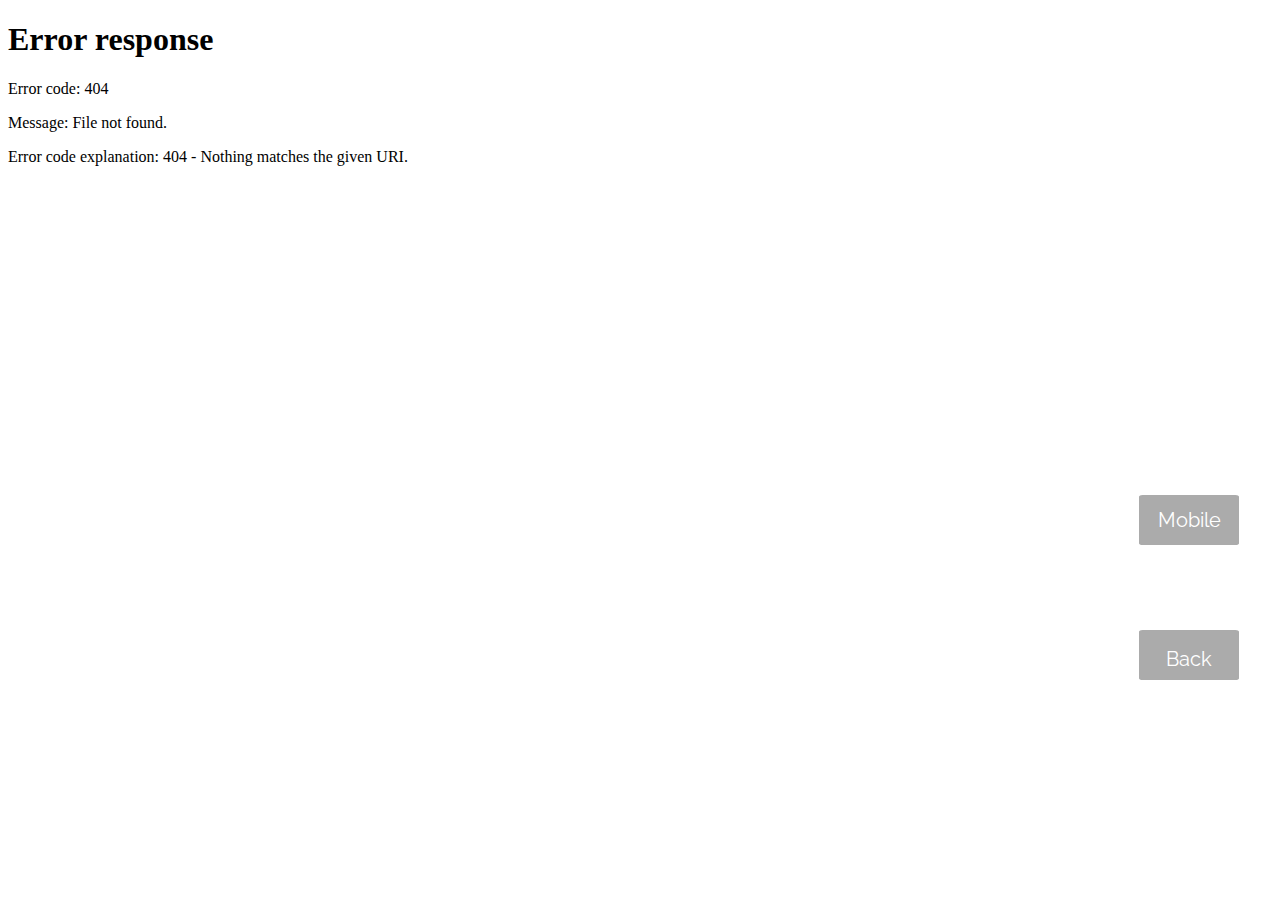
==== repair.html @ 5f74d2cd "feat: implement slider and projects pages" ====
<!DOCTYPE html>
<html lang="en">
<head>
  <meta charset="UTF-8">
  <meta name="viewport" content="width=device-width, initial-scale=1.0">
  <meta http-equiv="X-UA-Compatible" content="ie=edge">
  <title>Repair design project</title>
  <link rel="stylesheet" href="https://stackpath.bootstrapcdn.com/bootstrap/4.3.1/css/bootstrap.min.css" integrity="sha384-ggOyR0iXCbMQv3Xipma34MD+dH/1fQ784/j6cY/iJTQUOhcWr7x9JvoRxT2MZw1T" crossorigin="anonymous">
  <link rel="stylesheet" href="https://meyerweb.com/eric/tools/css/reset/reset.css">
  <link href="https://fonts.googleapis.com/css?family=Raleway:400,600,700,900&display=swap" rel="stylesheet">
  <link href="./assets/fonts/fontawesome-free-5.11.2-web/fontawesome-free-5.11.2-web/css/all.css" rel="stylesheet">
  <link href="./style.css" rel="stylesheet">
</head>
<body style="overflow: hidden;">
  <div id="frame">
    <iframe class="iframe" src="./projects/repair-design-project/repair-design-project/repair-design-project/index.html" frameborder="0"></iframe>
  </div>
  <button class="button_mobile fix_button" id="change_btn">Mobile</button>
  <button class="button_desktop fix_button"><a href="./index.html#education">Back</a></button>

  <script src="./script/repair.js"></script>
</body>
</html>
---- style.css ----
body {
  font-family: 'Raleway', sans-serif;
  font-size: 1.25rem;
}

.wrapper {
  max-width: 1440px;
  margin: 0 auto;
  background-color: #f5eef8;
}

@media screen and (max-width: 375px) {
  .wrapper {
    max-width: 100%;
  }
}

.header {
  display: -webkit-box;
  display: -ms-flexbox;
  display: flex;
  -webkit-box-pack: justify;
      -ms-flex-pack: justify;
          justify-content: space-between;
  height: 120px;
  font-family: 'Raleway', sans-serif;
  background-color: #d7bde2;
}

@media screen and (max-width: 768px) {
  .header {
    display: none;
  }
}

.header .header--logo {
  margin: 3% 0 0 5%;
  font-size: 1.4rem;
  font-weight: 700;
  line-height: 1.9rem;
  text-transform: uppercase;
  cursor: pointer;
}

.header .header--logo a {
  color: #6600cc;
  text-decoration: none;
}

.header .header--logo a:hover {
  text-decoration: underline;
}

.header .navbar {
  display: -webkit-box;
  display: -ms-flexbox;
  display: flex;
  -webkit-box-pack: center;
      -ms-flex-pack: center;
          justify-content: center;
  -webkit-box-align: start;
      -ms-flex-align: start;
          align-items: flex-start;
  width: 60%;
  margin: 3% 5% 0 0;
  padding: 0;
}

.header .navbar--list {
  display: -webkit-box;
  display: -ms-flexbox;
  display: flex;
  -webkit-box-pack: justify;
      -ms-flex-pack: justify;
          justify-content: space-between;
  width: 60%;
}

.header .navbar--item {
  list-style-type: none;
}

.header .navbar--link {
  display: -webkit-box;
  display: -ms-flexbox;
  display: flex;
  -webkit-box-align: center;
      -ms-flex-align: center;
          align-items: center;
  -webkit-box-pack: center;
      -ms-flex-pack: center;
          justify-content: center;
  width: 150%;
  height: 200%;
  border-radius: 20px;
  text-decoration: none;
  color: #000000;
}

.header .navbar--link:hover {
  color: white;
  background-color: #6600cc;
  text-decoration: none;
}

.main {
  padding: 5%;
  line-height: 1.5rem;
  text-align: justify;
}

.main_info {
  display: -webkit-box;
  display: -ms-flexbox;
  display: flex;
  -webkit-box-orient: horizontal;
  -webkit-box-direction: normal;
      -ms-flex-direction: row;
          flex-direction: row;
}

@media screen and (max-width: 375px) {
  .main_info {
    -webkit-box-orient: vertical;
    -webkit-box-direction: normal;
        -ms-flex-direction: column;
            flex-direction: column;
  }
}

.main_info--photo {
  max-width: 260px;
}

@media screen and (max-width: 375px) {
  .main_info--photo {
    max-width: 75%;
    margin: 0 auto;
  }
}

.main_info .address {
  display: -webkit-box;
  display: -ms-flexbox;
  display: flex;
  -webkit-box-orient: vertical;
  -webkit-box-direction: normal;
      -ms-flex-direction: column;
          flex-direction: column;
  margin-left: 15%;
}

@media screen and (max-width: 375px) {
  .main_info .address {
    margin: 0;
  }
}

.main_info .address--name {
  font-size: 2rem;
  font-weight: 700;
  text-align: center;
}

@media screen and (max-width: 768px) {
  .main_info .address--name {
    max-width: 100%;
    margin: 10% auto;
    font-size: 1.5rem;
  }
}

.main_info .contacts {
  display: -webkit-box;
  display: -ms-flexbox;
  display: flex;
  -webkit-box-orient: vertical;
  -webkit-box-direction: normal;
      -ms-flex-direction: column;
          flex-direction: column;
  -webkit-box-pack: space-evenly;
      -ms-flex-pack: space-evenly;
          justify-content: space-evenly;
  height: 100%;
  font-size: 1.4rem;
}

@media screen and (max-width: 375px) {
  .main_info .contacts {
    font-size: 1rem;
    text-align: center;
    line-height: 1.5rem;
  }
}

.main_info .contacts--link {
  color: black;
  text-decoration: none;
}

.main_info .contacts--link:hover {
  text-decoration: underline;
  color: #6600cc;
}

.education {
  line-height: 2rem;
  margin-bottom: 10%;
}

.education .education--header {
  display: -webkit-box;
  display: -ms-flexbox;
  display: flex;
  -webkit-box-orient: horizontal;
  -webkit-box-direction: normal;
      -ms-flex-direction: row;
          flex-direction: row;
  -webkit-box-pack: center;
      -ms-flex-pack: center;
          justify-content: center;
  -webkit-box-align: center;
      -ms-flex-align: center;
          align-items: center;
  width: 100%;
  margin: 2.5% 0 0;
  padding: 2.5% 0;
  font-size: 2rem;
  border: dashed 2px  #6600cc;
  color: black;
  cursor: pointer;
}

.education .education--header:hover {
  color: #9933ff;
}

.education .education--header .education--h2 {
  margin: 0 5% 0 0;
  font-weight: bolder;
  font-size: 1.5rem;
  text-align: center;
}

@media screen and (max-width: 375px) {
  .education .education--header .education--h2 {
    font-size: 1rem;
    line-height: 1.5rem;
  }
}

.education .education--body {
  display: none;
  border: dashed 2px  #6600cc;
  color: black;
}

@media screen and (max-width: 375px) {
  .education .education--body {
    font-size: 1rem;
    line-height: 1.5rem;
  }
}

.education .education--info {
  padding: 0 0 2% 5%;
  background-color: rgba(230, 204, 255, 0.4);
  border-bottom: dashed 1px black;
}

@media screen and (max-width: 375px) {
  .education .education--info {
    padding: 0 5% 2%;
  }
}

.education .education--info:hover {
  background-color: rgba(102, 0, 204, 0.2);
}

.education .education--place {
  padding-top: 2%;
}

.education .body--active {
  display: block;
}

.education .header--active {
  color: #9933ff;
  background-color: rgba(102, 0, 204, 0.4);
}

.education .fa-sort-down {
  position: relative;
  top: -5px;
}

.education .fa-sort-up {
  position: relative;
  top: 5px;
}

.projects {
  margin: 20px auto;
  background-color: rgba(230, 204, 255, 0.4);
}

@media screen and (max-width: 375px) {
  .projects {
    width: 100%;
  }
}

.projects .slide {
  position: relative;
  display: -webkit-box;
  display: -ms-flexbox;
  display: flex;
  -webkit-box-orient: horizontal;
  -webkit-box-direction: normal;
      -ms-flex-direction: row;
          flex-direction: row;
  color: #000000;
}

@media screen and (max-width: 375px) {
  .projects .slide {
    width: 100%;
    height: 100%;
  }
}

.projects .slide img {
  max-width: 60%;
  margin: 0 0 0 auto;
}

.projects .slide_desc {
  position: absolute;
  top: 20%;
  left: 10%;
}

@media screen and (max-width: 375px) {
  .projects .slide_desc {
    top: 10%;
    left: 5%;
  }
}

.projects .slide_desc .slide_desc--h2 {
  margin: 0 5% 0 0;
  font-weight: bolder;
  font-size: 1.5rem;
  text-align: center;
  text-align: left;
}

@media screen and (max-width: 375px) {
  .projects .slide_desc .slide_desc--h2 {
    font-size: 1rem;
    line-height: 1.5rem;
  }
}

@media screen and (max-width: 375px) {
  .projects .slide_desc .slide_desc--h2 {
    font-size: 0.8rem;
    line-height: 1rem;
  }
}

.projects .slide_desc .slide_desc--list {
  padding-top: 10%;
  padding-left: 10%;
  list-style-type: disc;
  font-size: 1rem;
  line-height: 2.5rem;
}

@media screen and (max-width: 375px) {
  .projects .slide_desc .slide_desc--list {
    display: none;
  }
}

.projects .slide_desc .desc_show {
  display: none;
}

@media screen and (max-width: 375px) {
  .projects .slide_desc .desc_show {
    display: block;
    font-size: 0.6rem;
    line-height: 1rem;
  }
}

.projects .slide_desc .slide_desc-mobile {
  display: none;
}

.projects .slide_desc .desc-show {
  display: block;
}

.projects .slide_desc .slide_desc--list-mobile {
  padding-top: 0;
  font-size: 0.6rem;
  line-height: 1rem;
}

.projects .slick-prev:before,
.projects .slick-next:before {
  color: #6600cc;
  font-size: 25px;
}

@media screen and (max-width: 375px) and (max-width: 375px) {
  .projects .slick-prev:before,
  .projects .slick-next:before {
    display: none;
  }
}

.iframe {
  width: 100%;
  height: 100vh;
}

.fix_button {
  position: fixed;
  left: 89%;
  display: block;
  width: 100px;
  height: 50px;
  padding: 0;
  border: solid 1px #ababab;
  border-radius: 4%;
  background-color: #ababab;
  color: white;
}

.fix_button a {
  display: block;
  width: 100%;
  height: 100%;
  padding: 0.8rem;
  color: white;
  text-decoration: none;
}

.button_mobile {
  top: 55%;
  cursor: pointer;
}

.button_desktop {
  top: 70%;
  cursor: pointer;
}

.mobile_width {
  margin: 0 auto;
  max-width: 375px;
}
/*# sourceMappingURL=style.css.map */
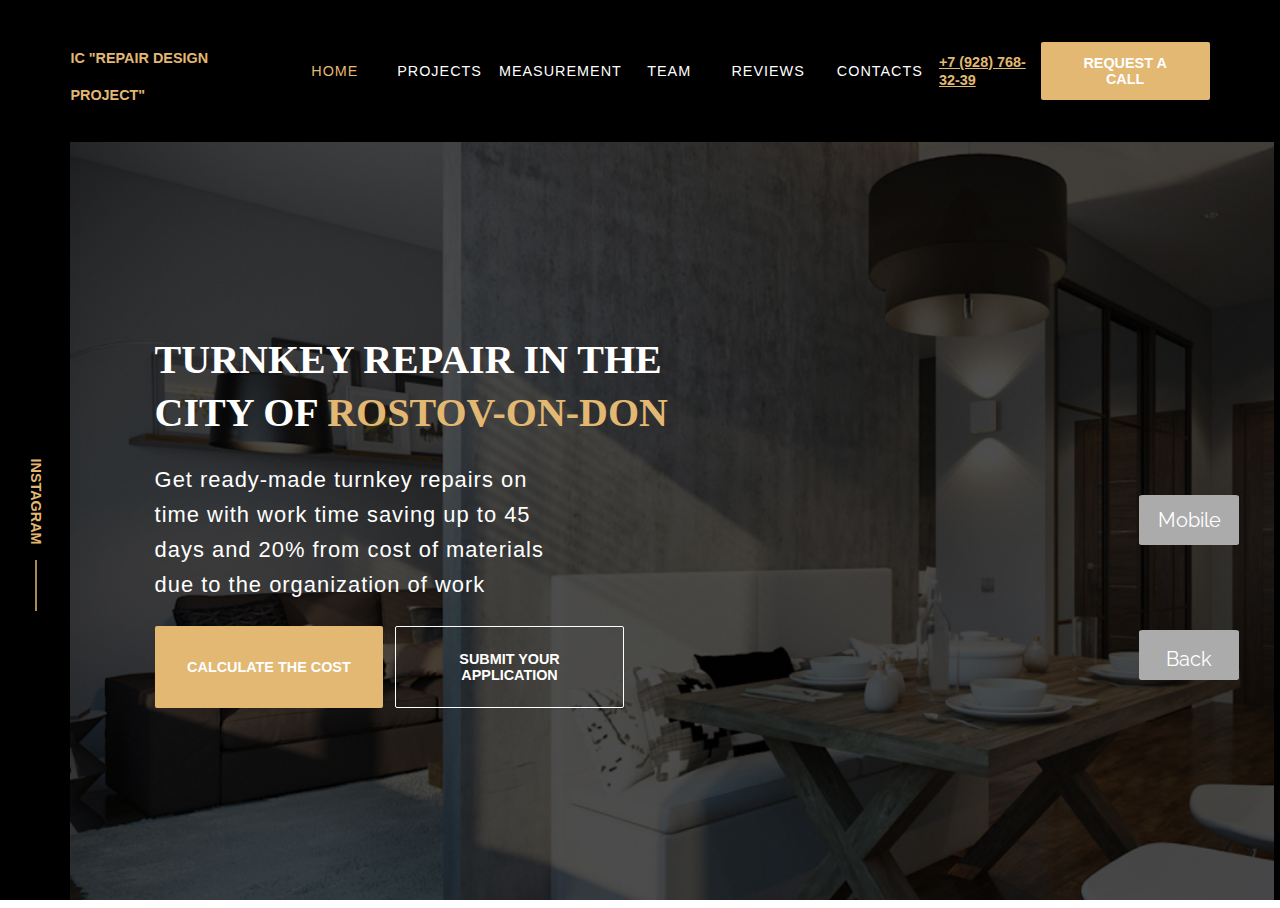
==== commit 77fbade7: "feat: implement media for mobile in theyalow" ====
--- a/repair.html
+++ b/repair.html
@@ -13,7 +13,7 @@
 </head>
 <body style="overflow: hidden;">
   <div id="frame">
-    <iframe class="iframe" src="./projects/repair-design-project/repair-design-project/repair-design-project/index.html" frameborder="0"></iframe>
+    <iframe class="iframe" src="./projects/repair-design-project/index.html" frameborder="0"></iframe>
   </div>
   <button class="button_mobile fix_button" id="change_btn">Mobile</button>
   <button class="button_desktop fix_button"><a href="./index.html#education">Back</a></button>
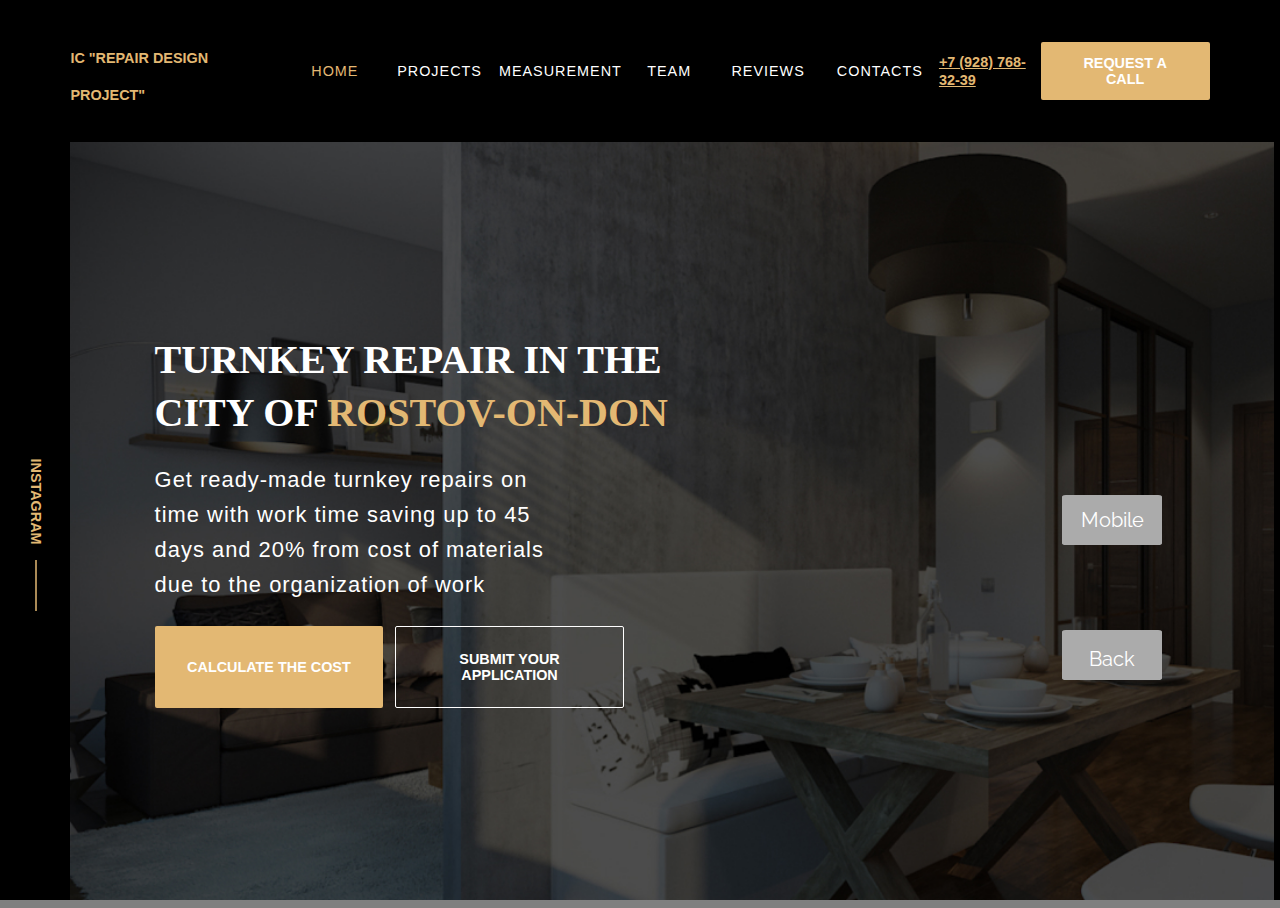
==== commit 2908f308: "fix: fixed buttons" ====
--- a/repair.html
+++ b/repair.html
@@ -11,7 +11,7 @@
   <link href="./assets/fonts/fontawesome-free-5.11.2-web/fontawesome-free-5.11.2-web/css/all.css" rel="stylesheet">
   <link href="./style.css" rel="stylesheet">
 </head>
-<body style="overflow: hidden;">
+<body class="body_project">
   <div id="frame">
     <iframe class="iframe" src="./projects/repair-design-project/index.html" frameborder="0"></iframe>
   </div>
@@ -21,3 +21,4 @@
   <script src="./script/repair.js"></script>
 </body>
 </html>
+
--- a/style.css
+++ b/style.css
@@ -431,7 +431,7 @@
 
 .fix_button {
   position: fixed;
-  left: 89%;
+  left: 83%;
   display: block;
   width: 100px;
   height: 50px;
@@ -440,6 +440,18 @@
   border-radius: 4%;
   background-color: #ababab;
   color: white;
+  cursor: pointer;
+}
+
+.fix_button:hover {
+  color: black;
+  background-color: white;
+}
+
+@media screen and (max-width: 374px) {
+  .fix_button {
+    left: 67%;
+  }
 }
 
 .fix_button a {
@@ -449,11 +461,22 @@
   padding: 0.8rem;
   color: white;
   text-decoration: none;
+  cursor: pointer;
+}
+
+.fix_button a:hover {
+  color: black;
 }
 
 .button_mobile {
   top: 55%;
   cursor: pointer;
+}
+
+@media screen and (max-width: 374px) {
+  .button_mobile {
+    display: none;
+  }
 }
 
 .button_desktop {
@@ -465,4 +488,9 @@
   margin: 0 auto;
   max-width: 375px;
 }
+
+.body_project {
+  overflow: hidden;
+  background-color: rgba(0, 0, 0, 0.5);
+}
 /*# sourceMappingURL=style.css.map */